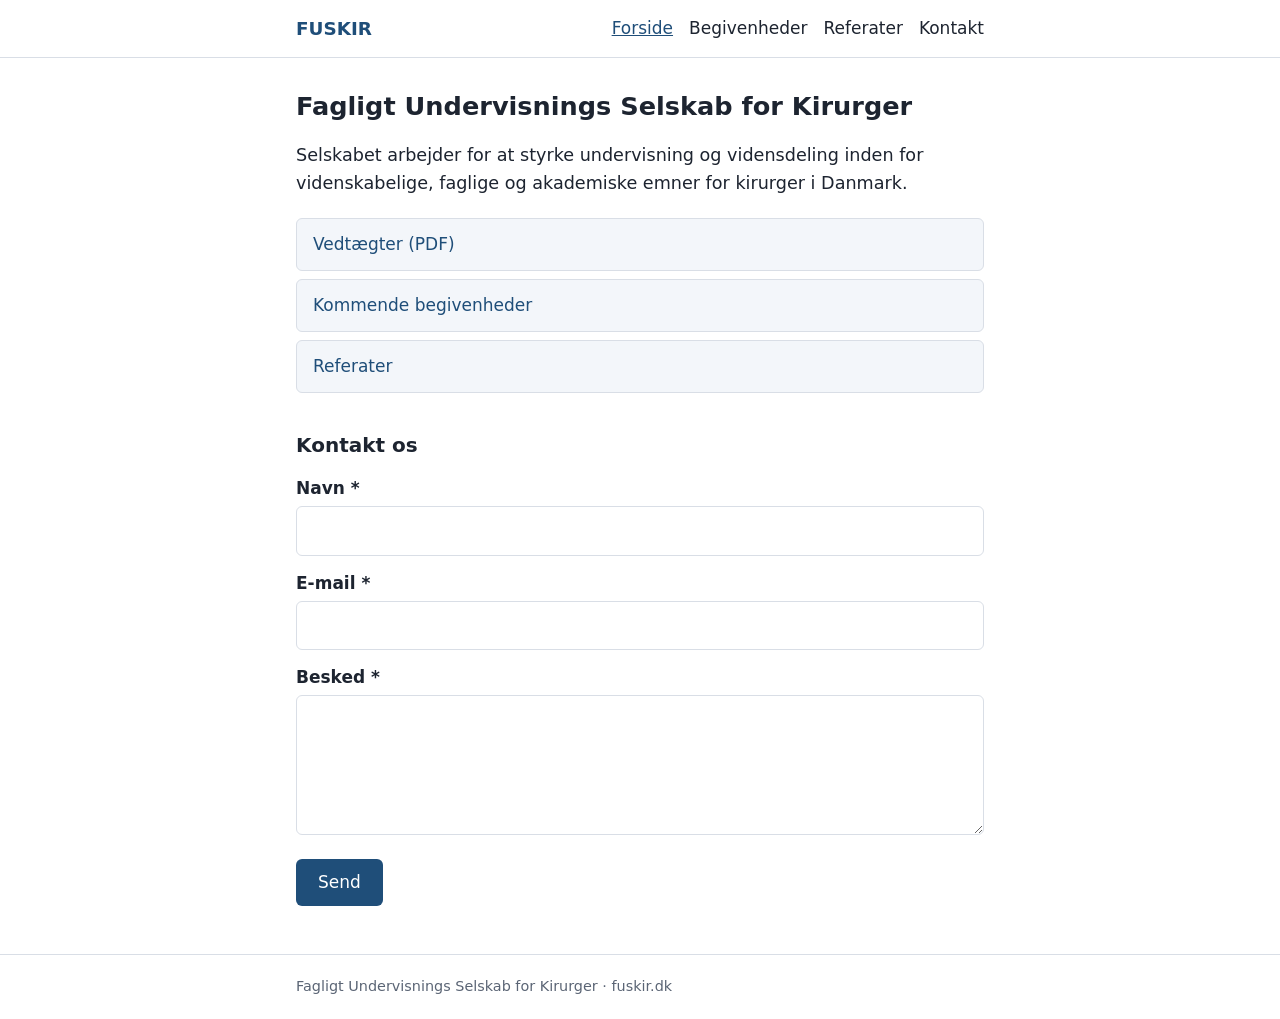
==== public/index.html @ 5dcd8a35 "Skift til Cloudflare Worker: site i public/, kontaktformular i src/ Kun public/ udgives, så .git og " ====
<!doctype html>
<html lang="da">
<head>
<meta charset="utf-8">
<meta name="viewport" content="width=device-width, initial-scale=1">
<title>Fagligt Undervisnings Selskab for Kirurger</title>
<meta name="description" content="Fagligt Undervisnings Selskab for Kirurger – undervisning og vidensdeling for kirurger i Danmark.">
<link rel="stylesheet" href="/assets/site.css">
<link rel="icon" href="/favicon.svg" type="image/svg+xml">
</head>
<body>
<header><div class="wrap"><a class="brand" href="/">FUSKIR</a><nav><a href="/" aria-current="page">Forside</a><a href="/begivenheder/">Begivenheder</a><a href="/referater/">Referater</a><a href="/#kontakt">Kontakt</a></nav></div></header>
<main><div class="wrap">
<h1>Fagligt Undervisnings Selskab for Kirurger</h1>
<p class="lead">Selskabet arbejder for at styrke undervisning og vidensdeling inden for videnskabelige, faglige og akademiske emner for kirurger i Danmark.</p>
<ul class="links">
<li><a href="/vedtaegter.pdf">Vedtægter (PDF)</a></li>
<li><a href="/begivenheder/">Kommende begivenheder</a></li>
<li><a href="/referater/">Referater</a></li>
</ul>

<h2 id="kontakt">Kontakt os</h2>
<p id="fejl" class="msg" hidden>Beskeden kunne ikke sendes. Prøv igen lidt senere.</p>
<form method="post" action="/api/kontakt">
<label for="navn">Navn *</label><input id="navn" name="navn" required maxlength="100" autocomplete="name">
<label for="email">E-mail *</label><input id="email" name="email" type="email" required maxlength="120" autocomplete="email">
<label for="besked">Besked *</label><textarea id="besked" name="besked" required maxlength="2000"></textarea>
<div class="hp" aria-hidden="true"><label for="website">Lad feltet være tomt</label><input id="website" name="website" tabindex="-1" autocomplete="off"></div>
<button type="submit">Send</button>
</form>
<script>if(location.search.indexOf('fejl=1')>-1)document.getElementById('fejl').hidden=false;</script>
</div></main>
<footer><div class="wrap">Fagligt Undervisnings Selskab for Kirurger · fuskir.dk</div></footer>
</body>
</html>
---- assets/site.css ----
:root{--fg:#1d2430;--muted:#5b6575;--line:#d9dee6;--bg:#fff;--accent:#1f4e79;--soft:#f3f6fa}
*{box-sizing:border-box}
body{margin:0;font:17px/1.6 system-ui,-apple-system,"Segoe UI",Roboto,sans-serif;color:var(--fg);background:var(--bg)}
.wrap{max-width:720px;margin:0 auto;padding:0 16px}
header{border-bottom:1px solid var(--line)}
header .wrap{display:flex;justify-content:space-between;align-items:center;padding-top:14px;padding-bottom:14px;gap:12px;flex-wrap:wrap}
.brand{font-weight:700;color:var(--accent);text-decoration:none;font-size:1.15rem}
nav a{color:var(--fg);text-decoration:none;margin-left:16px}
nav a:hover,nav a[aria-current]{color:var(--accent);text-decoration:underline}
main{padding:32px 0 48px}
h1{font-size:1.6rem;line-height:1.3;margin:0 0 16px}
h2{font-size:1.25rem;margin:36px 0 12px}
a{color:var(--accent)}
.lead{font-size:1.1rem}
.links{list-style:none;padding:0;margin:20px 0}
.links li{margin:8px 0}
.links a{display:block;padding:12px 16px;border:1px solid var(--line);border-radius:6px;text-decoration:none;background:var(--soft)}
.links a:hover{border-color:var(--accent)}
.entry{border-top:1px solid var(--line);padding:16px 0}
.entry .date{color:var(--muted);font-size:.95rem}
.entry h3{margin:2px 0 6px;font-size:1.1rem}
form label{display:block;margin:14px 0 4px;font-weight:600}
input,textarea{width:100%;padding:10px;border:1px solid var(--line);border-radius:6px;font:inherit}
textarea{min-height:140px}
button{margin-top:16px;padding:10px 22px;border:0;border-radius:6px;background:var(--accent);color:#fff;font:inherit;cursor:pointer}
.hp{position:absolute;left:-9999px}
.msg{padding:12px 16px;border-radius:6px;background:#fdecea;margin:12px 0}
footer{border-top:1px solid var(--line);color:var(--muted);font-size:.9rem;padding:20px 0}
@media (max-width:520px){nav a{margin:0 16px 0 0}}
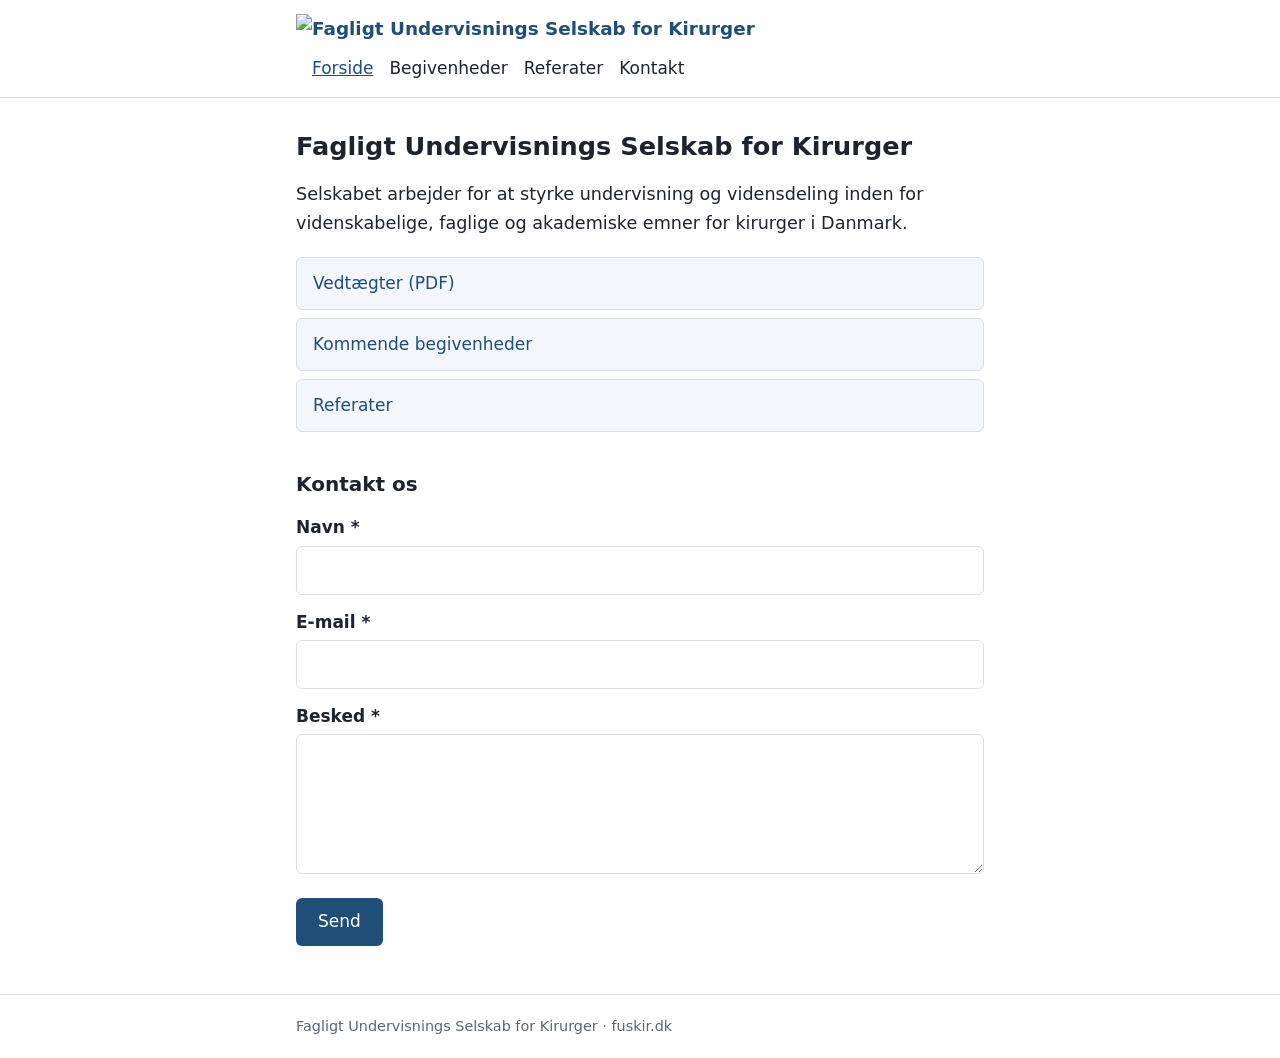
==== commit 4ce6971b: "Tilføj FUSKIR-logo i sidehovedet og som delingsbillede Co-Authored-By: Claude Opus 5.5 <noreply@anth" ====
--- a/public/index.html
+++ b/public/index.html
@@ -5,11 +5,12 @@
 <meta name="viewport" content="width=device-width, initial-scale=1">
 <title>Fagligt Undervisnings Selskab for Kirurger</title>
 <meta name="description" content="Fagligt Undervisnings Selskab for Kirurger – undervisning og vidensdeling for kirurger i Danmark.">
+<meta property="og:image" content="https://fuskir.dk/assets/og.png">
 <link rel="stylesheet" href="/assets/site.css">
 <link rel="icon" href="/favicon.svg" type="image/svg+xml">
 </head>
 <body>
-<header><div class="wrap"><a class="brand" href="/">FUSKIR</a><nav><a href="/" aria-current="page">Forside</a><a href="/begivenheder/">Begivenheder</a><a href="/referater/">Referater</a><a href="/#kontakt">Kontakt</a></nav></div></header>
+<header><div class="wrap"><a class="brand" href="/"><img src="/assets/logo.png" srcset="/assets/logo.png 1x, /assets/logo-800.png 2.5x" width="160" height="72" alt="Fagligt Undervisnings Selskab for Kirurger"></a><nav><a href="/" aria-current="page">Forside</a><a href="/begivenheder/">Begivenheder</a><a href="/referater/">Referater</a><a href="/#kontakt">Kontakt</a></nav></div></header>
 <main><div class="wrap">
 <h1>Fagligt Undervisnings Selskab for Kirurger</h1>
 <p class="lead">Selskabet arbejder for at styrke undervisning og vidensdeling inden for videnskabelige, faglige og akademiske emner for kirurger i Danmark.</p>
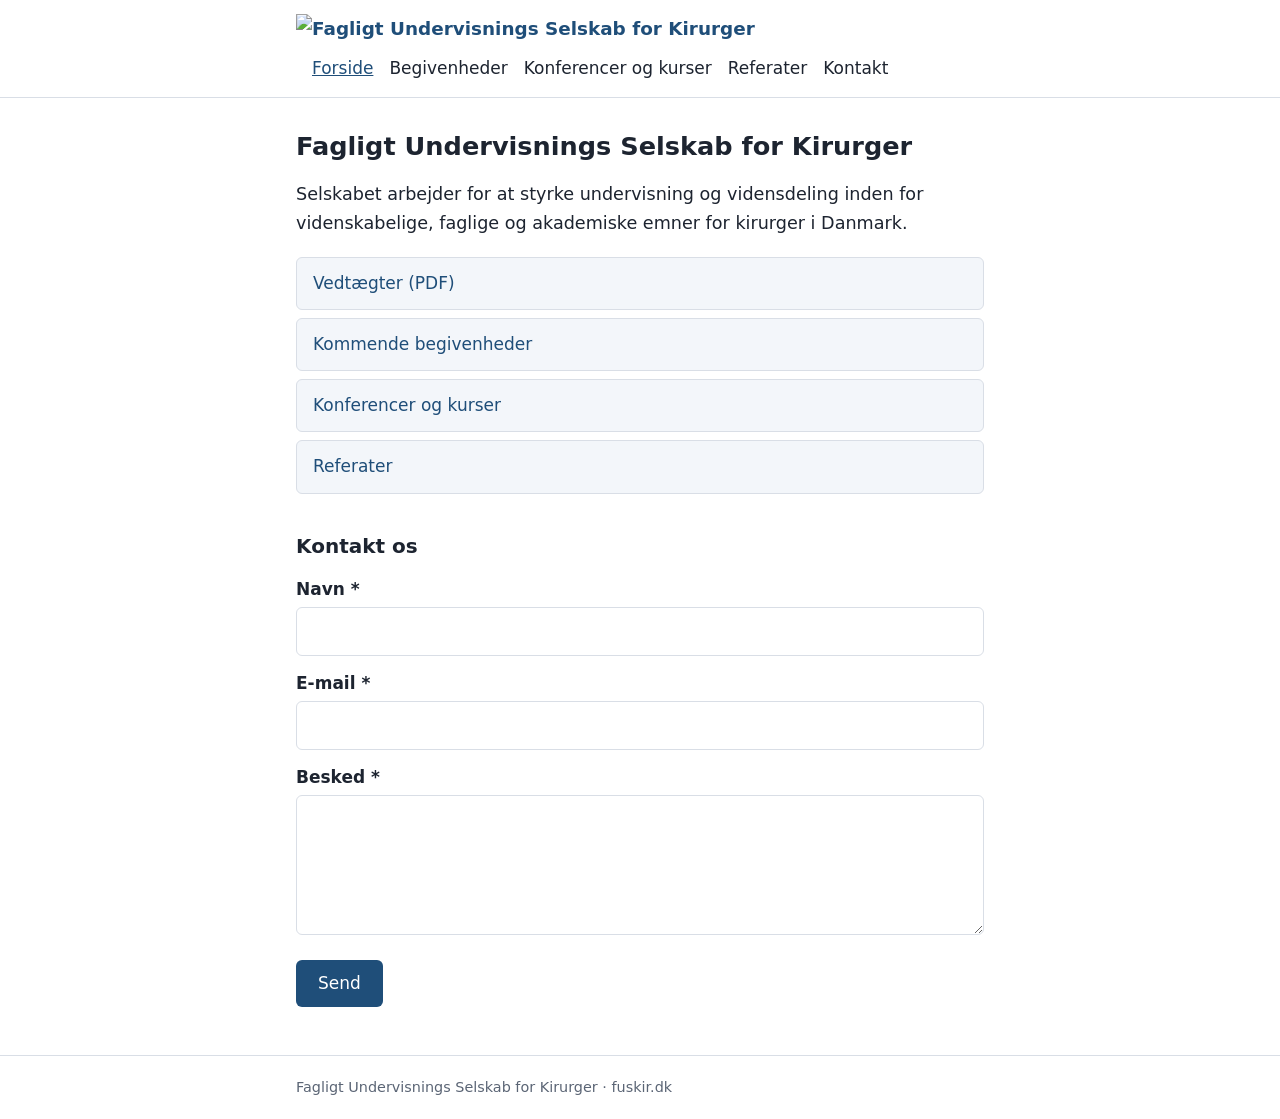
==== commit 4b26ce41: "Tilføj Konferencer og kurser med filtrering Ny side /konferencer/ med filtrerbar oversigt over konfe" ====
--- a/public/index.html
+++ b/public/index.html
@@ -10,13 +10,14 @@
 <link rel="icon" href="/favicon.svg" type="image/svg+xml">
 </head>
 <body>
-<header><div class="wrap"><a class="brand" href="/"><img src="/assets/logo.png" srcset="/assets/logo.png 1x, /assets/logo-800.png 2.5x" width="160" height="72" alt="Fagligt Undervisnings Selskab for Kirurger"></a><nav><a href="/" aria-current="page">Forside</a><a href="/begivenheder/">Begivenheder</a><a href="/referater/">Referater</a><a href="/#kontakt">Kontakt</a></nav></div></header>
+<header><div class="wrap"><a class="brand" href="/"><img src="/assets/logo.png" srcset="/assets/logo.png 1x, /assets/logo-800.png 2.5x" width="160" height="72" alt="Fagligt Undervisnings Selskab for Kirurger"></a><nav><a href="/" aria-current="page">Forside</a><a href="/begivenheder/">Begivenheder</a><a href="/konferencer/">Konferencer og kurser</a><a href="/referater/">Referater</a><a href="/#kontakt">Kontakt</a></nav></div></header>
 <main><div class="wrap">
 <h1>Fagligt Undervisnings Selskab for Kirurger</h1>
 <p class="lead">Selskabet arbejder for at styrke undervisning og vidensdeling inden for videnskabelige, faglige og akademiske emner for kirurger i Danmark.</p>
 <ul class="links">
 <li><a href="/vedtaegter.pdf">Vedtægter (PDF)</a></li>
 <li><a href="/begivenheder/">Kommende begivenheder</a></li>
+<li><a href="/konferencer/">Konferencer og kurser</a></li>
 <li><a href="/referater/">Referater</a></li>
 </ul>
 
@@ -27,9 +28,11 @@
 <label for="email">E-mail *</label><input id="email" name="email" type="email" required maxlength="120" autocomplete="email">
 <label for="besked">Besked *</label><textarea id="besked" name="besked" required maxlength="2000"></textarea>
 <div class="hp" aria-hidden="true"><label for="website">Lad feltet være tomt</label><input id="website" name="website" tabindex="-1" autocomplete="off"></div>
+<input type="hidden" name="t" id="t" value="">
 <button type="submit">Send</button>
 </form>
-<script>if(location.search.indexOf('fejl=1')>-1)document.getElementById('fejl').hidden=false;</script>
+<script>if(location.search.indexOf('fejl=1')>-1)document.getElementById('fejl').hidden=false;
+document.getElementById('t').value='k'+Date.now().toString(36);</script>
 </div></main>
 <footer><div class="wrap">Fagligt Undervisnings Selskab for Kirurger · fuskir.dk</div></footer>
 </body>
